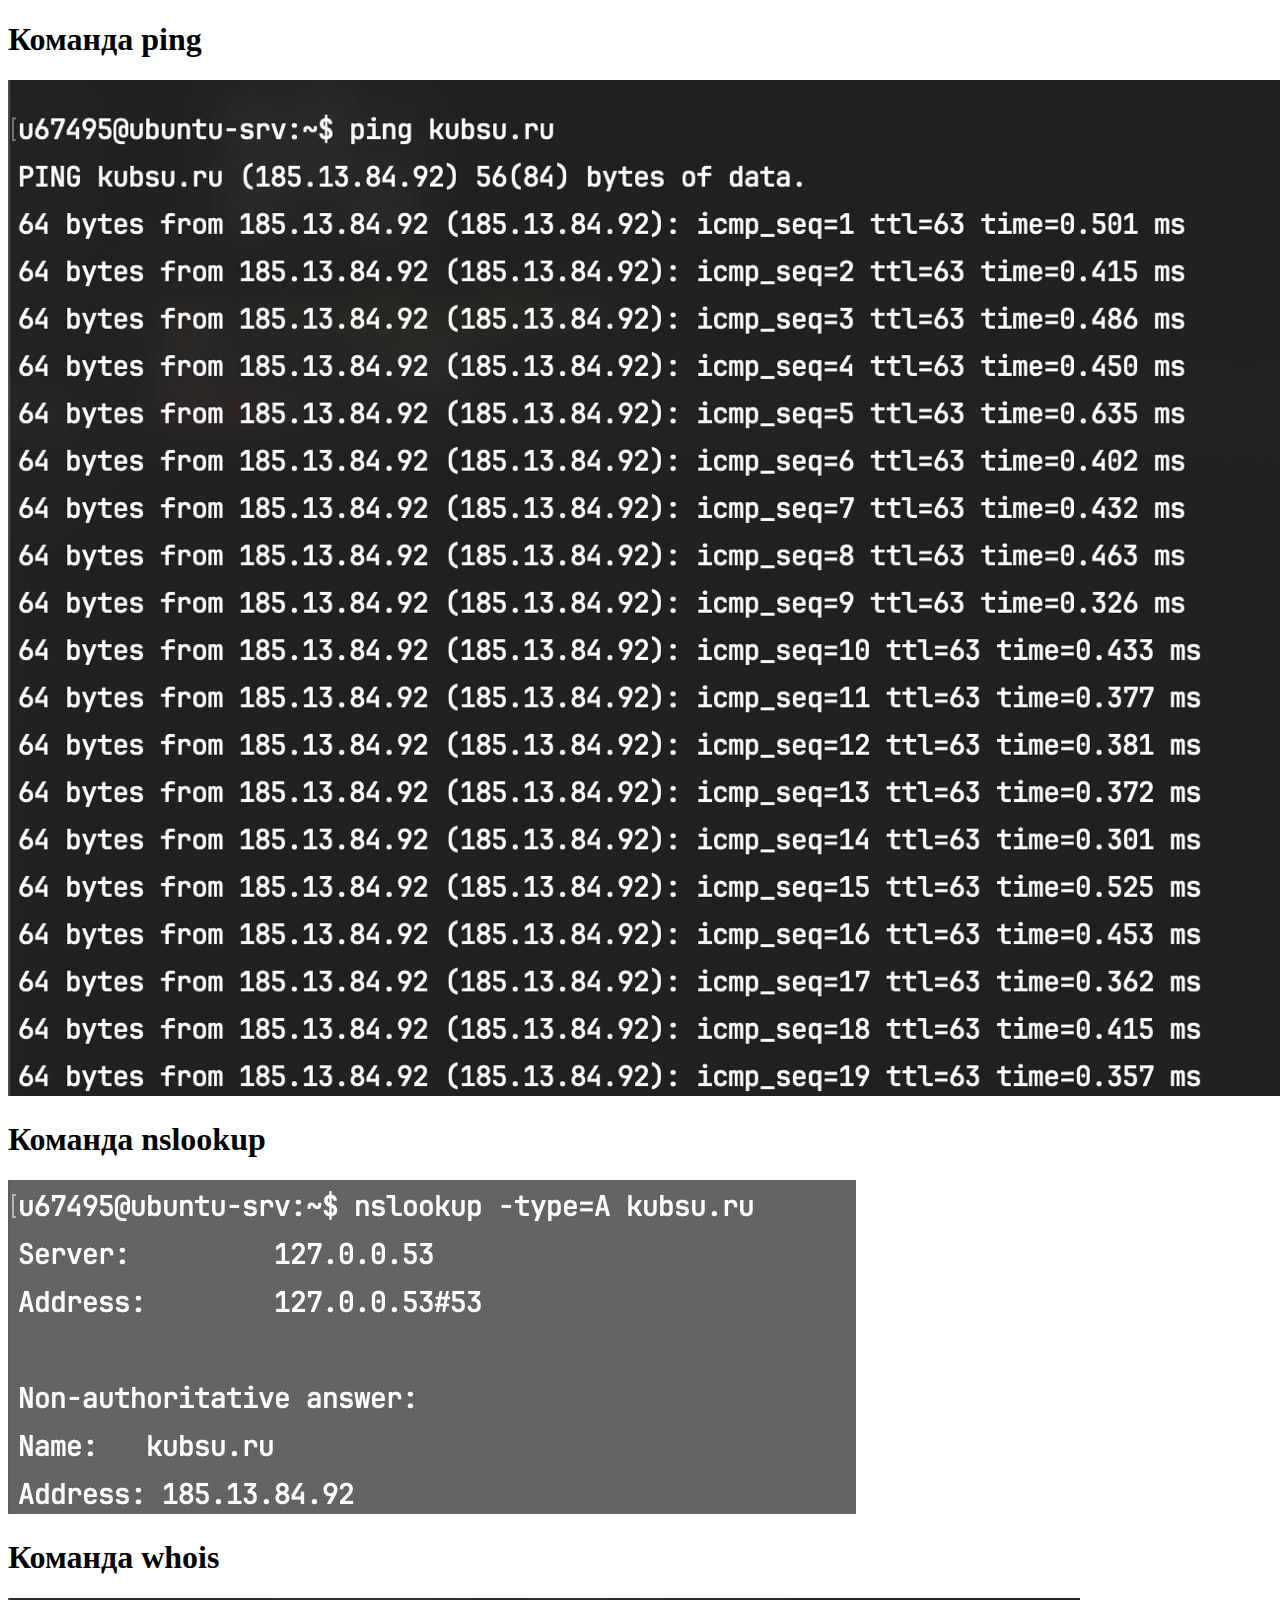
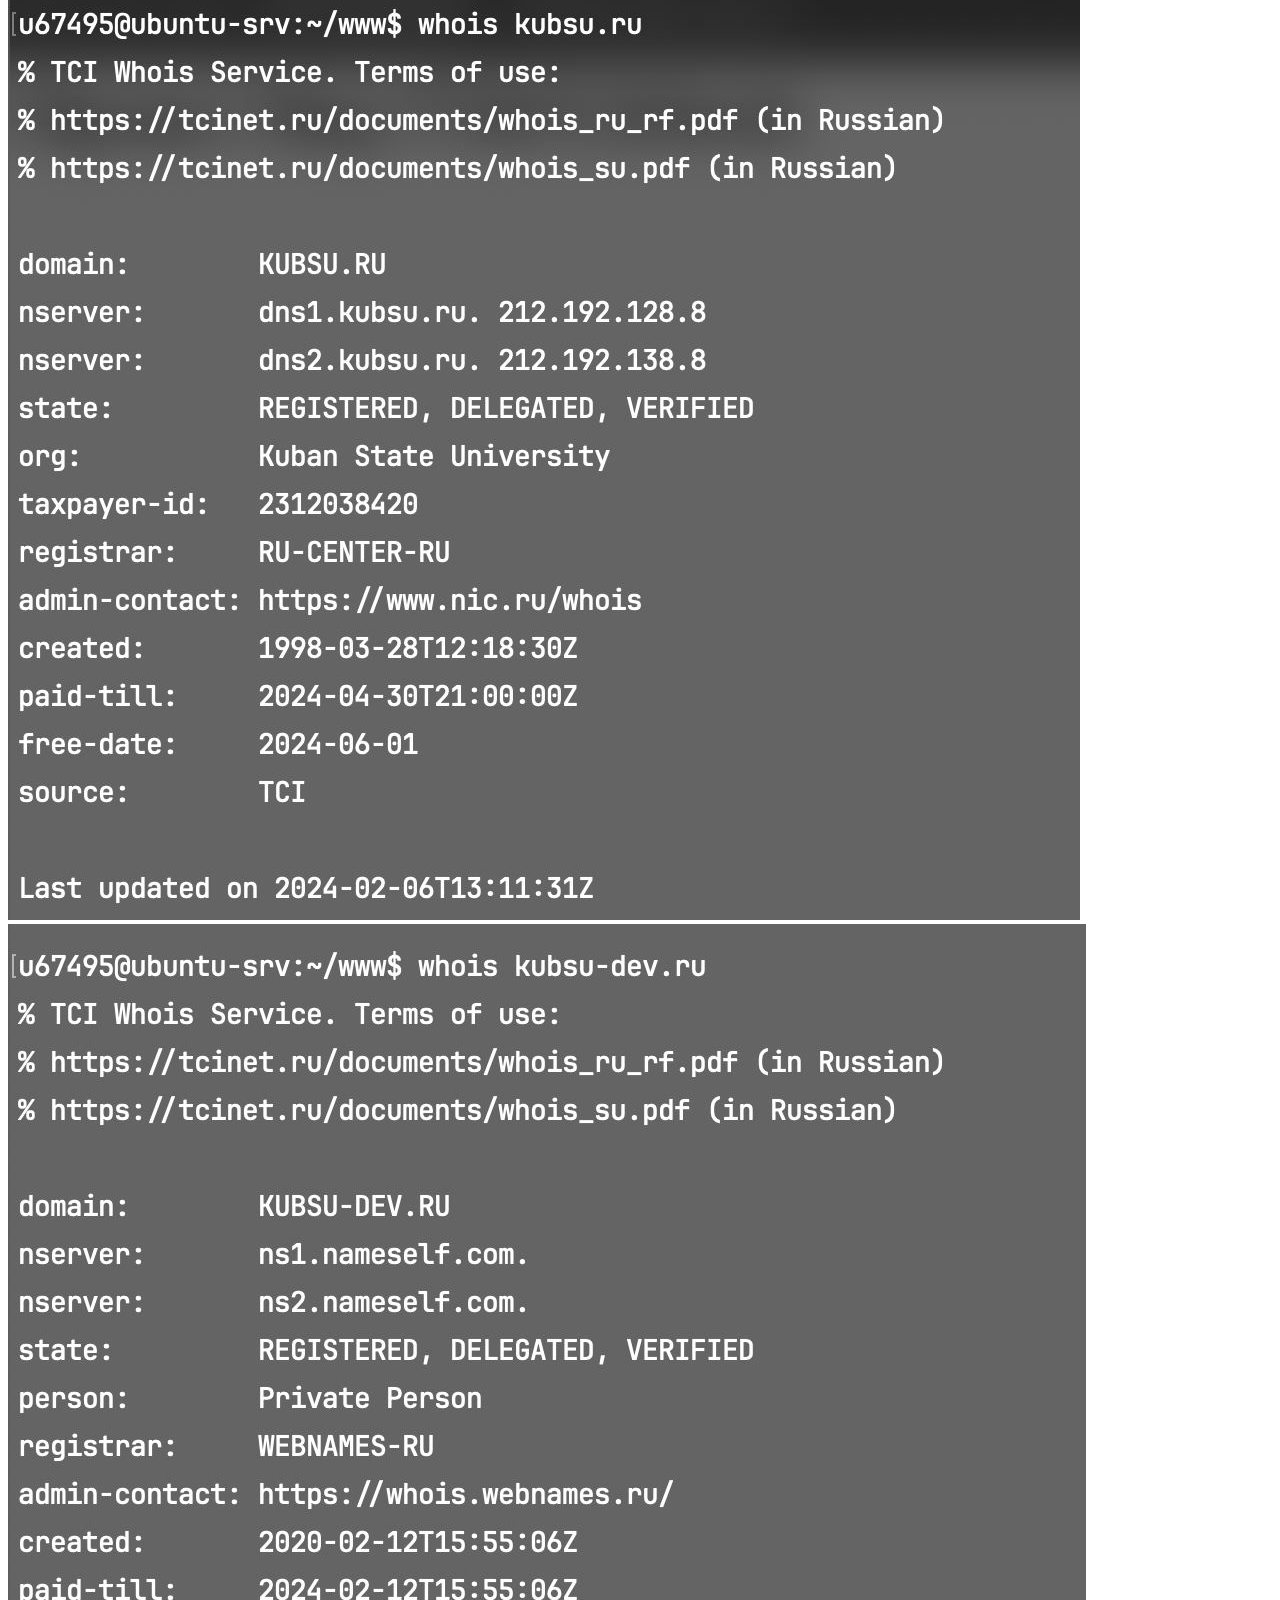
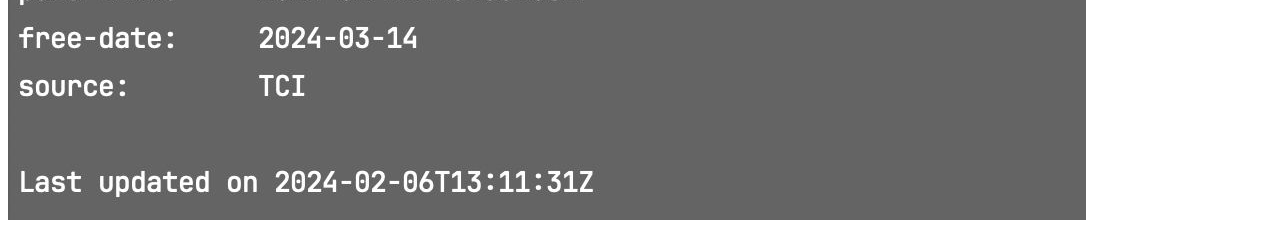
==== web1/index.html @ 8549be0e "created" ====
<!DOCTYPE html>
<html lang="en">
	<head>
		<meta charset="UTF-8" />
		<meta name="viewport" content="width=device-width, initial-scale=1.0" />
		<title>Задание 1</title>
	</head>
	<body>
		<h1>Команда ping</h1>
		<img src="./ping.jpg" alt="" />
		<h1>Команда nslookup</h1>
		<img src="./nslookup.jpg" alt="" />
		<h1>Команда whois</h1>
		<img src="./whois1.jpg" alt="" />
		<img src="./whois2.jpg" alt="" />
	</body>
</html>
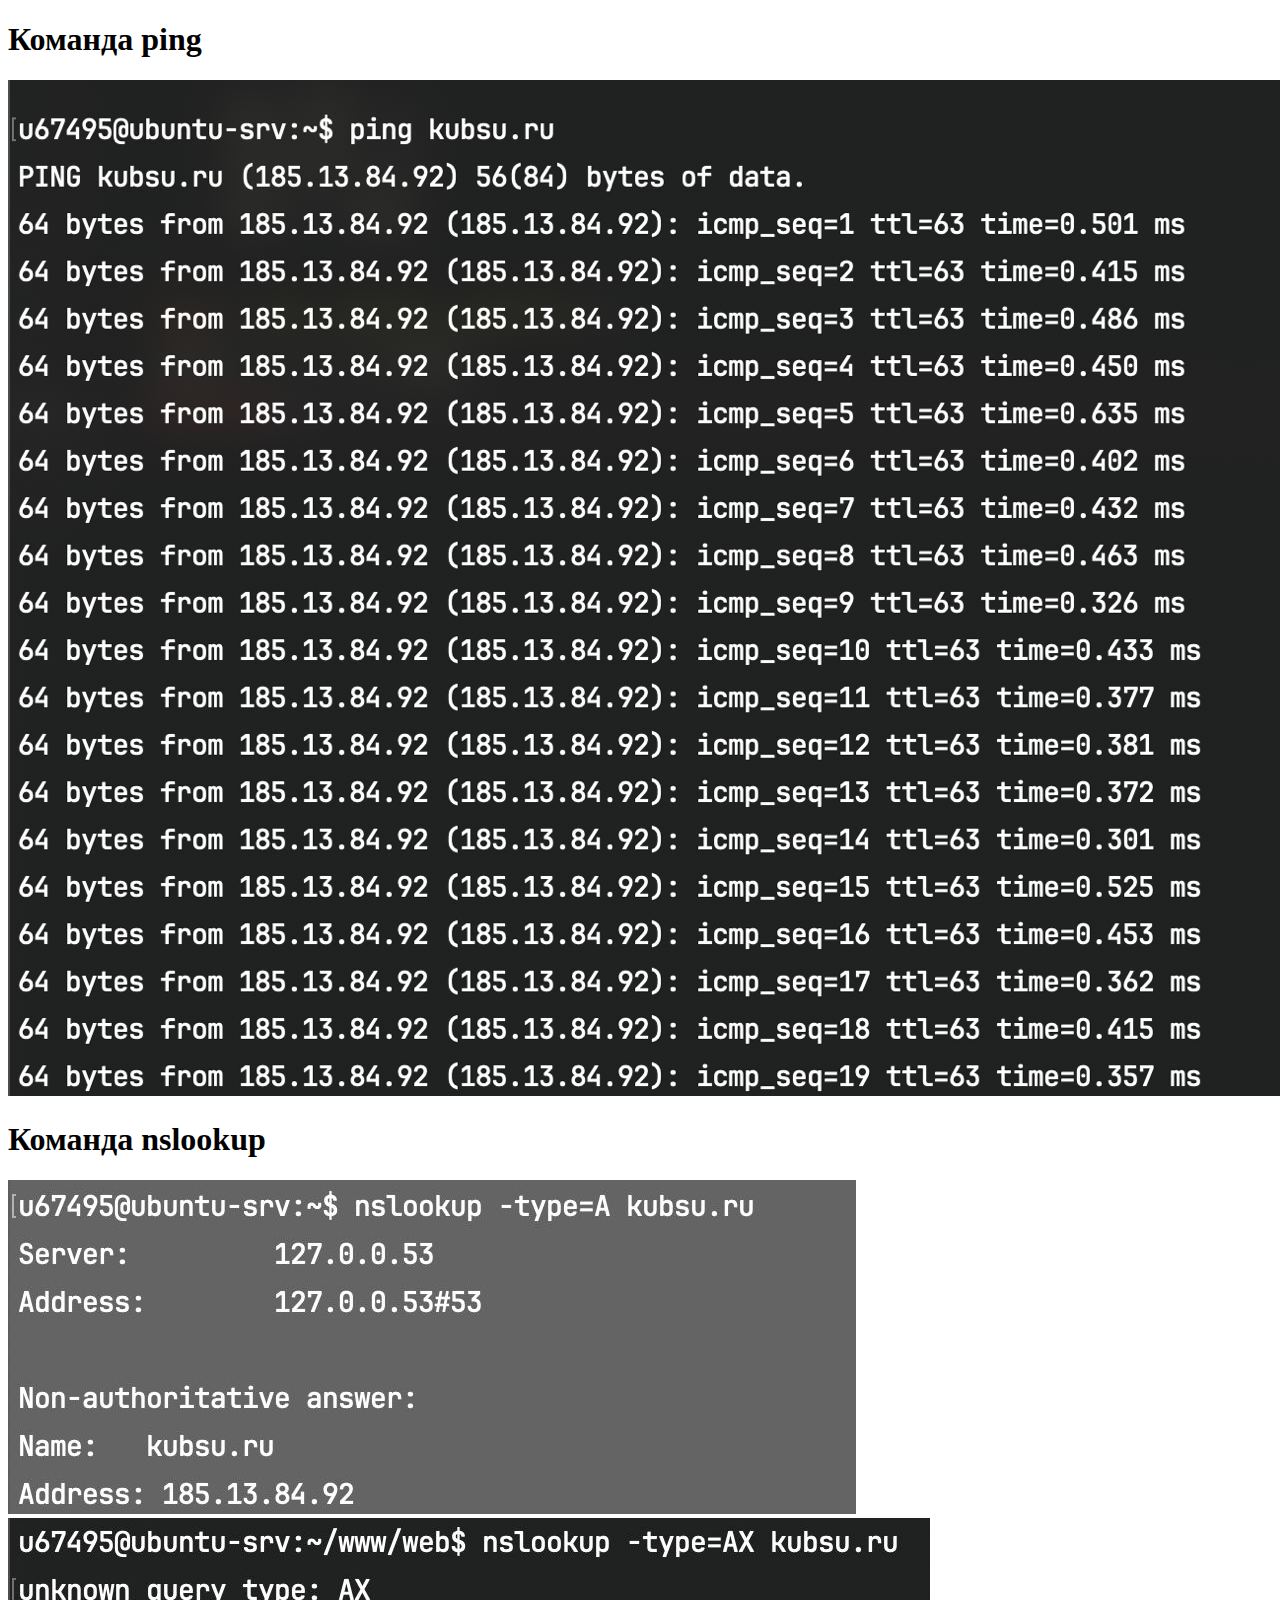
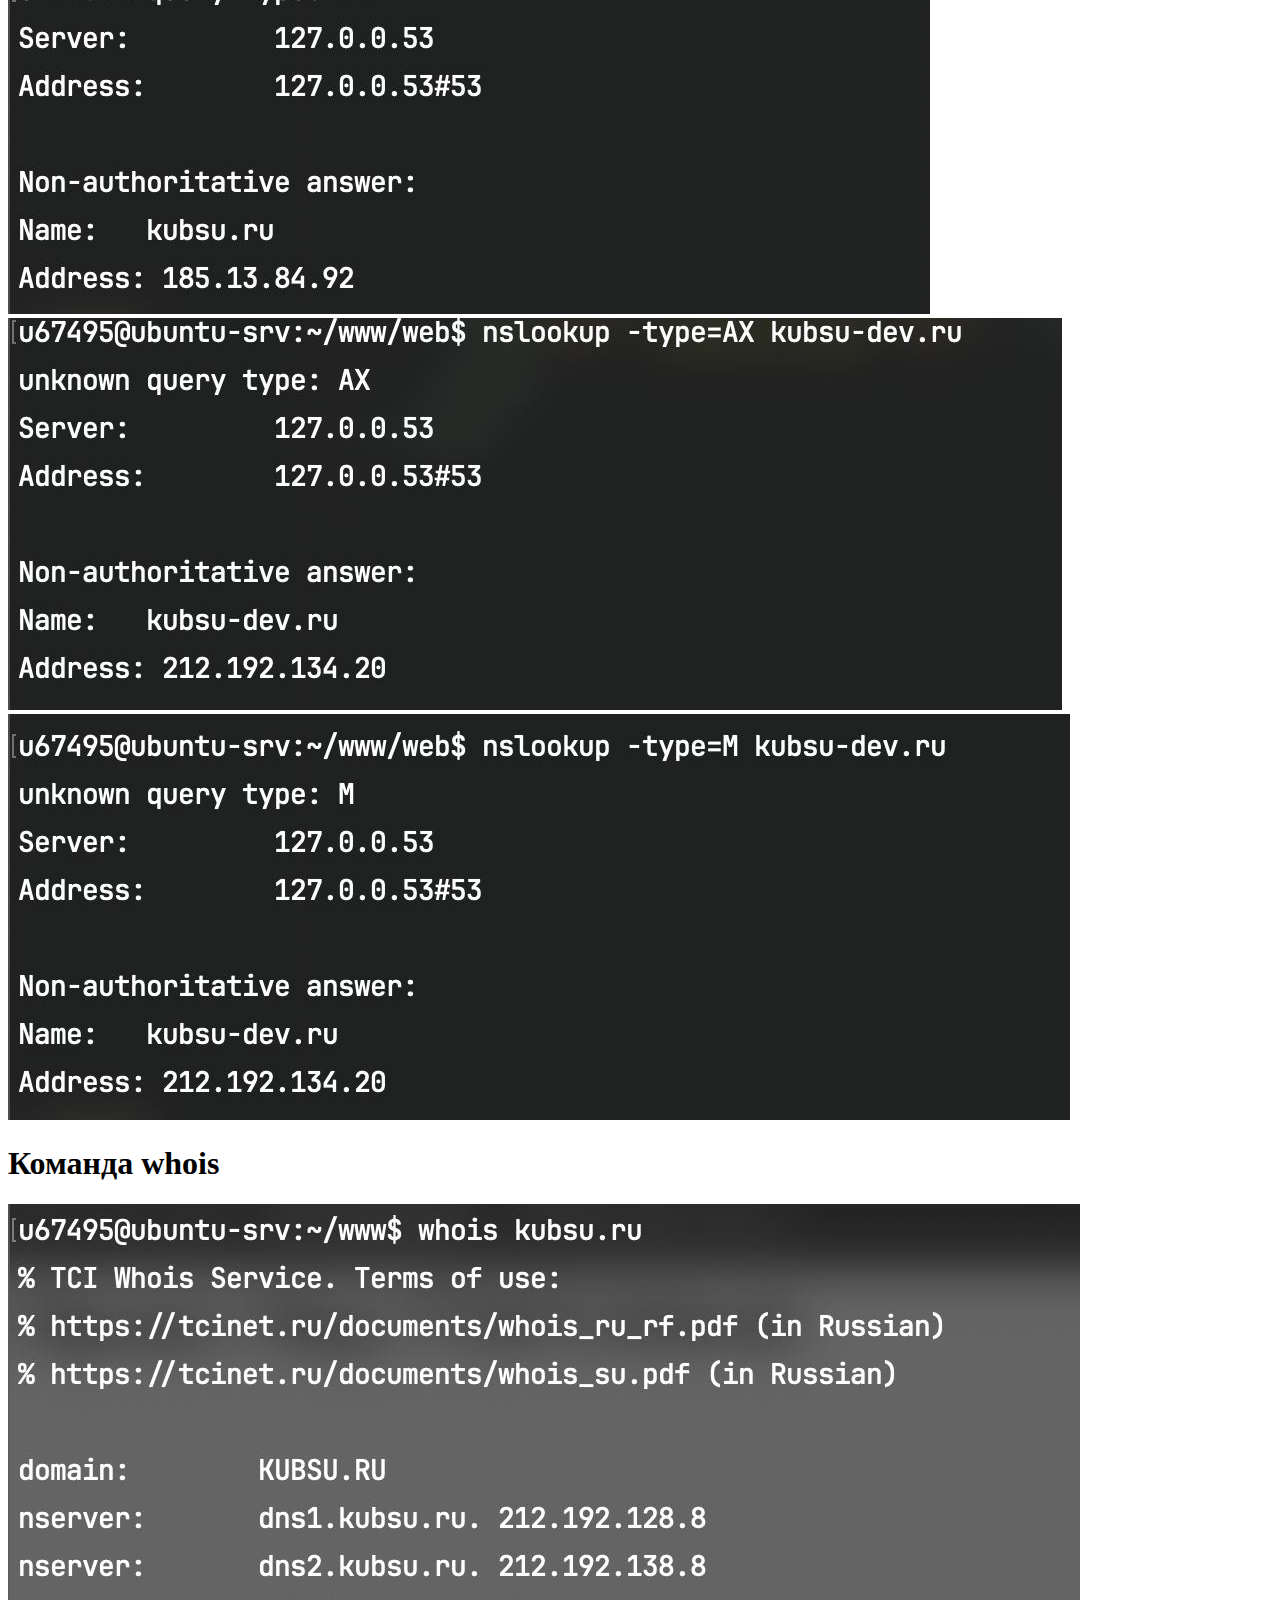
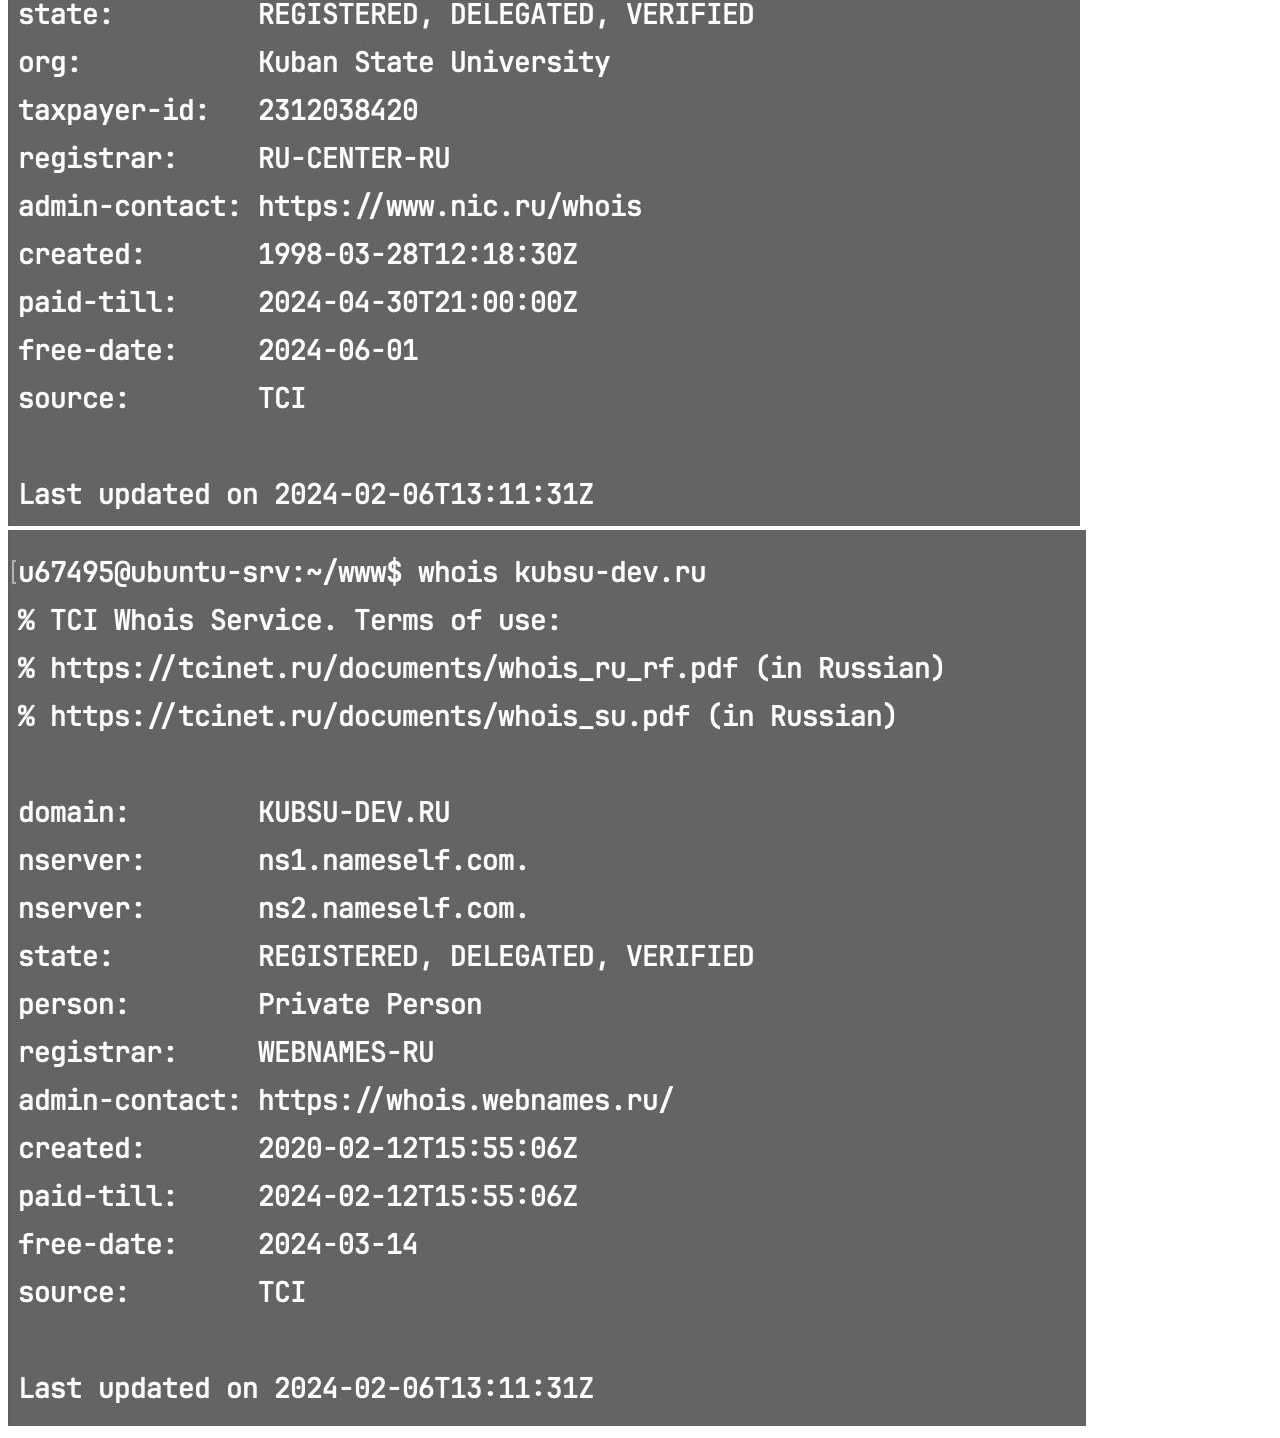
==== commit 190ae88e: "edited" ====
--- a/web1/index.html
+++ b/web1/index.html
@@ -9,7 +9,10 @@
 		<h1>Команда ping</h1>
 		<img src="./ping.jpg" alt="" />
 		<h1>Команда nslookup</h1>
-		<img src="./nslookup.jpg" alt="" />
+		<img src="./nslookup1.jpg" alt="" />
+		<img src="./nslookup2.jpg" alt="" />
+		<img src="./nslookup3.jpg" alt="" />
+		<img src="./nslookup4.jpg" alt="" />
 		<h1>Команда whois</h1>
 		<img src="./whois1.jpg" alt="" />
 		<img src="./whois2.jpg" alt="" />
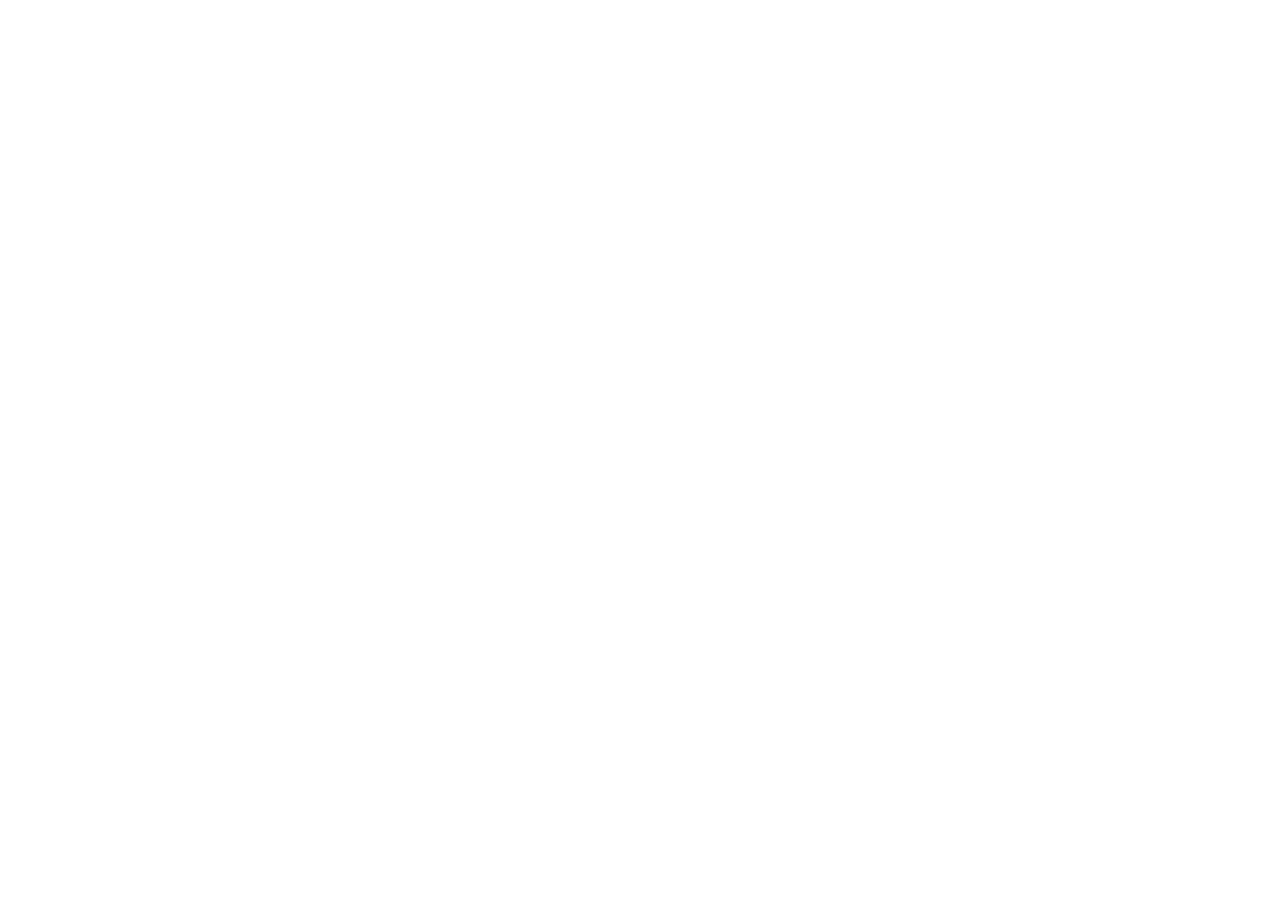
==== commit a1ba1c02: "Created Page" ====
--- a/web1/index.html
+++ b/web1/index.html
@@ -1,20 +1,14 @@
-<!DOCTYPE html>
+<!doctype html>
 <html lang="en">
-	<head>
-		<meta charset="UTF-8" />
-		<meta name="viewport" content="width=device-width, initial-scale=1.0" />
-		<title>Задание 1</title>
-	</head>
-	<body>
-		<h1>Команда ping</h1>
-		<img src="./ping.jpg" alt="" />
-		<h1>Команда nslookup</h1>
-		<img src="./nslookup1.jpg" alt="" />
-		<img src="./nslookup2.jpg" alt="" />
-		<img src="./nslookup3.jpg" alt="" />
-		<img src="./nslookup4.jpg" alt="" />
-		<h1>Команда whois</h1>
-		<img src="./whois1.jpg" alt="" />
-		<img src="./whois2.jpg" alt="" />
-	</body>
+  <head>
+    <meta charset="UTF-8" />
+    <link rel="icon" type="image/svg+xml" href="/vite.svg" />
+    <meta name="viewport" content="width=device-width, initial-scale=1.0" />
+    <title>Vite + React</title>
+    <script type="module" crossorigin src="/assets/index-7lc4qGbR.js"></script>
+    <link rel="stylesheet" crossorigin href="/assets/index-pzSqxZMM.css">
+  </head>
+  <body>
+    <div id="root"></div>
+  </body>
 </html>
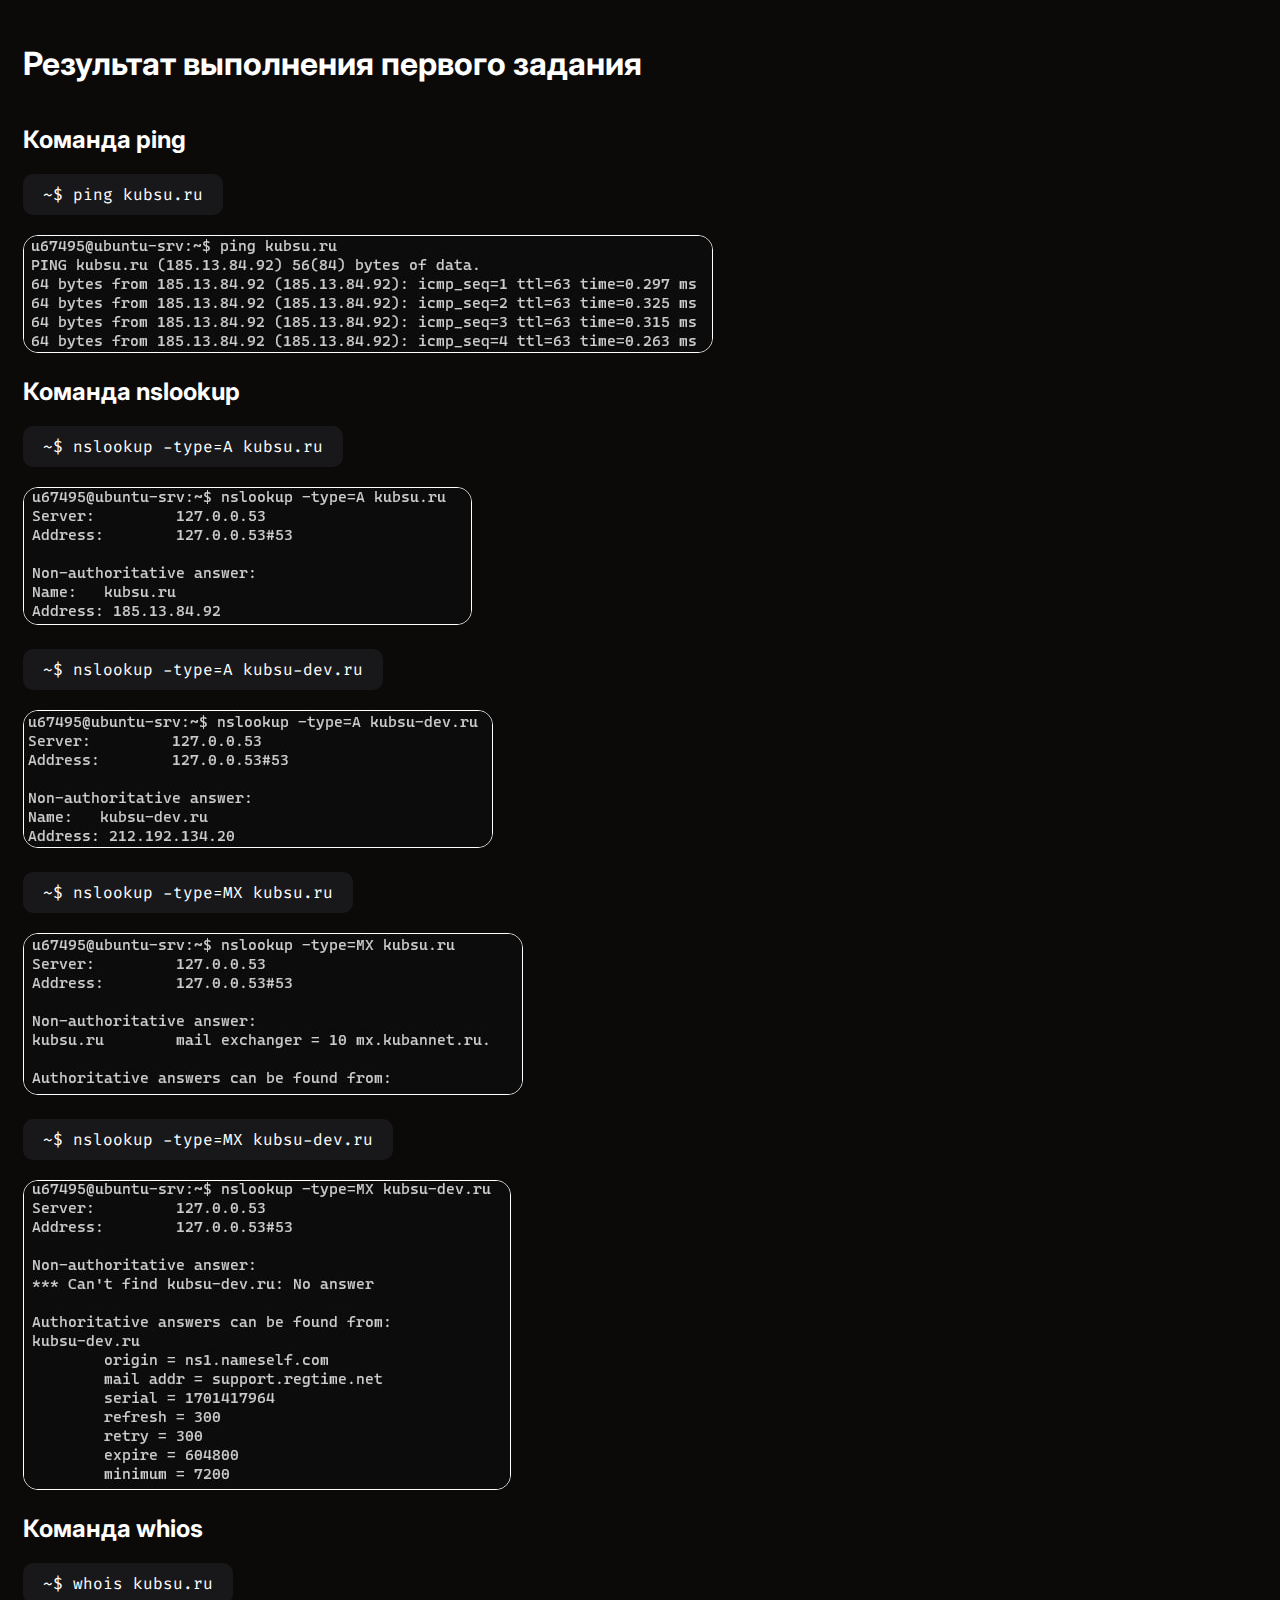
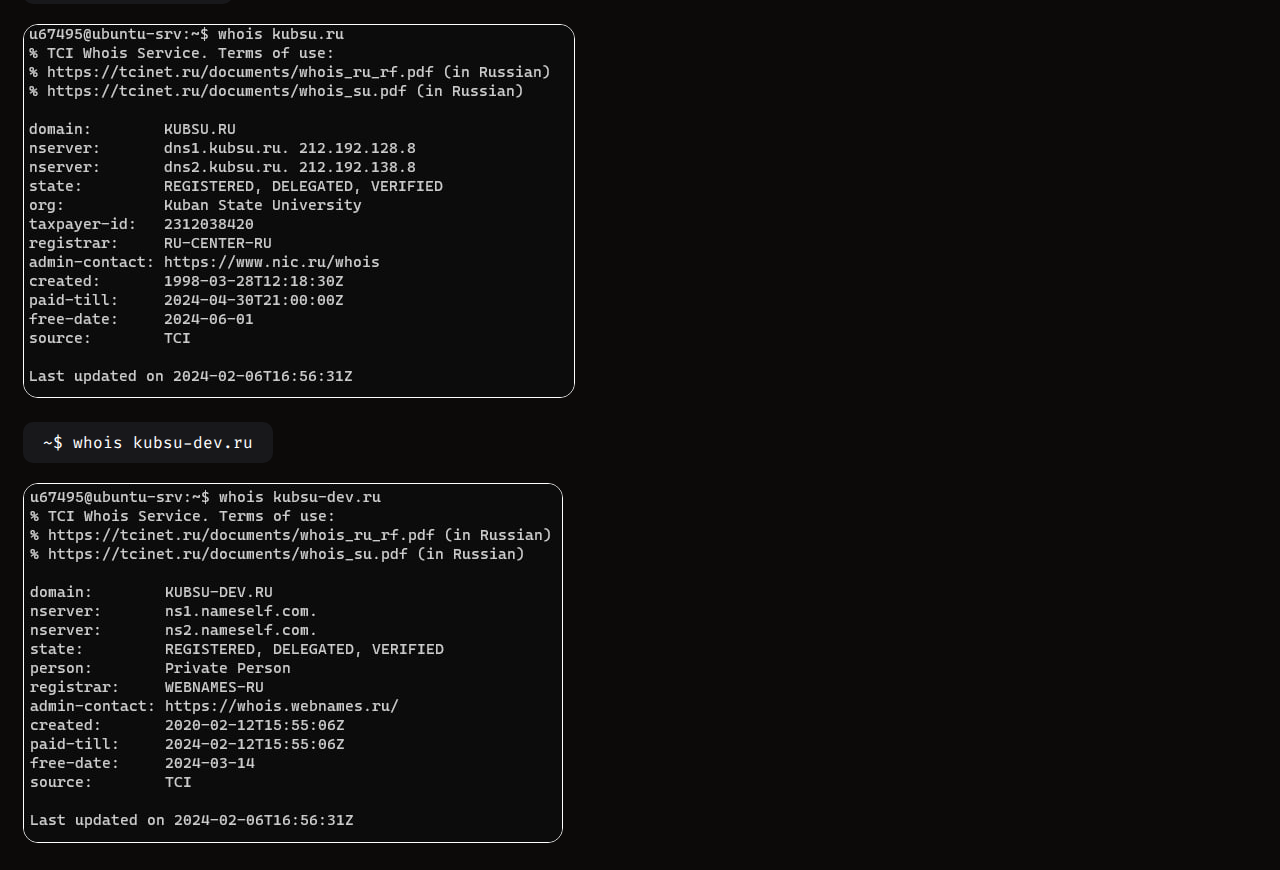
==== commit 1ebc80a2: "Fixed" ====
--- a/web1/index.html
+++ b/web1/index.html
@@ -1,14 +1,67 @@
-<!doctype html>
+<!DOCTYPE html>
 <html lang="en">
-  <head>
-    <meta charset="UTF-8" />
-    <link rel="icon" type="image/svg+xml" href="/vite.svg" />
-    <meta name="viewport" content="width=device-width, initial-scale=1.0" />
-    <title>Vite + React</title>
-    <script type="module" crossorigin src="/assets/index-7lc4qGbR.js"></script>
-    <link rel="stylesheet" crossorigin href="/assets/index-pzSqxZMM.css">
-  </head>
-  <body>
-    <div id="root"></div>
-  </body>
+	<head>
+		<meta charset="UTF-8" />
+		<meta name="viewport" content="width=device-width, initial-scale=1.0" />
+		<link rel="stylesheet" href="./main.css" />
+		<title>Результат выполнения первого задания</title>
+	</head>
+	<body>
+		<div class="main">
+			<h1 className="text-4xl font-bold">
+				Результат выполнения первого задания
+			</h1>
+			<div className="subtask">
+				<h2 className="text-2xl font-semibold">Команда ping</h2>
+				<div class="code-block">~$ ping kubsu.ru</div>
+				<img
+					src="./ping.jpg"
+					alt=""
+					className="rounded-xl border border-white w-[800px]"
+				/>
+			</div>
+			<div className="subtask">
+				<h2 className="">Команда nslookup</h2>
+				<div class="code-block">~$ nslookup -type=A kubsu.ru</div>
+				<img
+					src="./nslookup1.jpg"
+					alt=""
+					className="rounded-xl border border-white w-[800px]"
+				/>
+				<div class="code-block">~$ nslookup -type=A kubsu-dev.ru</div>
+				<img
+					src="./nslookup2.jpg"
+					alt=""
+					className="rounded-xl border border-white w-[800px]"
+				/>
+				<div class="code-block">~$ nslookup -type=MX kubsu.ru</div>
+				<img
+					src="./nslookup3.jpg"
+					alt=""
+					className="rounded-xl border border-white w-[800px]"
+				/>
+				<div class="code-block">~$ nslookup -type=MX kubsu-dev.ru</div>
+				<img
+					src="./nslookup4.jpg"
+					alt=""
+					className="rounded-xl border border-white w-[800px]"
+				/>
+			</div>
+			<div className="subtask">
+				<h2 className="text-2xl font-semibold">Команда whios</h2>
+				<div class="code-block">~$ whois kubsu.ru</div>
+				<img
+					src="./whois1.jpg"
+					alt=""
+					className="rounded-xl border border-white w-[800px]"
+				/>
+				<div class="code-block">~$ whois kubsu-dev.ru</div>
+				<img
+					src="./whois2.jpg"
+					alt=""
+					className="rounded-xl border border-white w-[800px]"
+				/>
+			</div>
+		</div>
+	</body>
 </html>
--- a/web1/main.css
+++ b/web1/main.css
@@ -0,0 +1,45 @@
+@import url("https://fonts.googleapis.com/css2?family=Fira+Code:wght@500&family=Inter:wght@400;500;600;700&display=swap");
+
+@tailwind base;
+@tailwind components;
+@tailwind utilities;
+
+html {
+	min-height: 100vh;
+	background-color: #0c0a09;
+	color: white;
+}
+
+body {
+	padding: 15px;
+}
+
+h1,
+h2 {
+	font-family: "Inter", sans-serif;
+}
+
+.main {
+	display: flex;
+	flex-direction: column;
+}
+
+.code-block {
+	font-family: "Fira Code", monospace;
+	background-color: #18181b;
+	padding: 10px 20px;
+	border-radius: 10px;
+	margin-top: 20px;
+	margin-bottom: 20px;
+	max-width: max-content;
+}
+
+.subtask {
+	display: flex;
+	flex-direction: column;
+}
+
+img {
+	border-radius: 15px;
+	border: 1px solid white;
+}
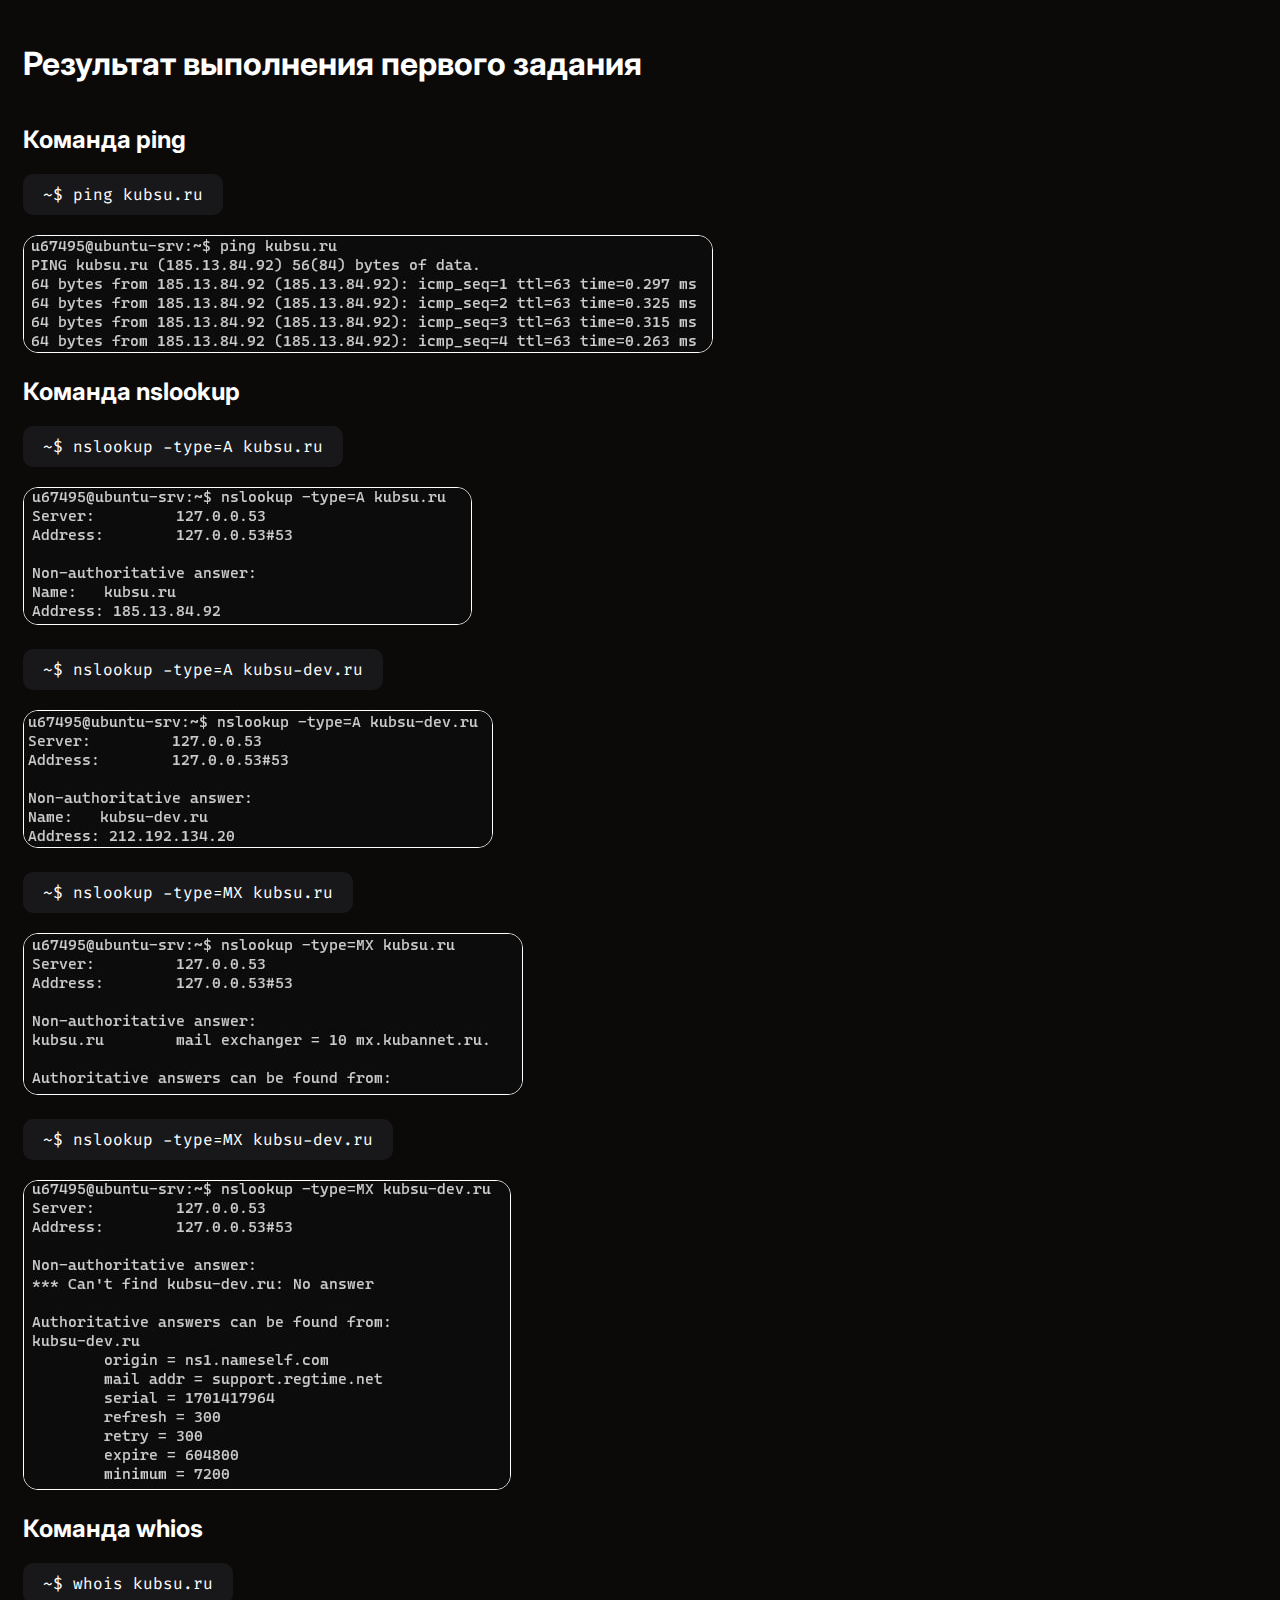
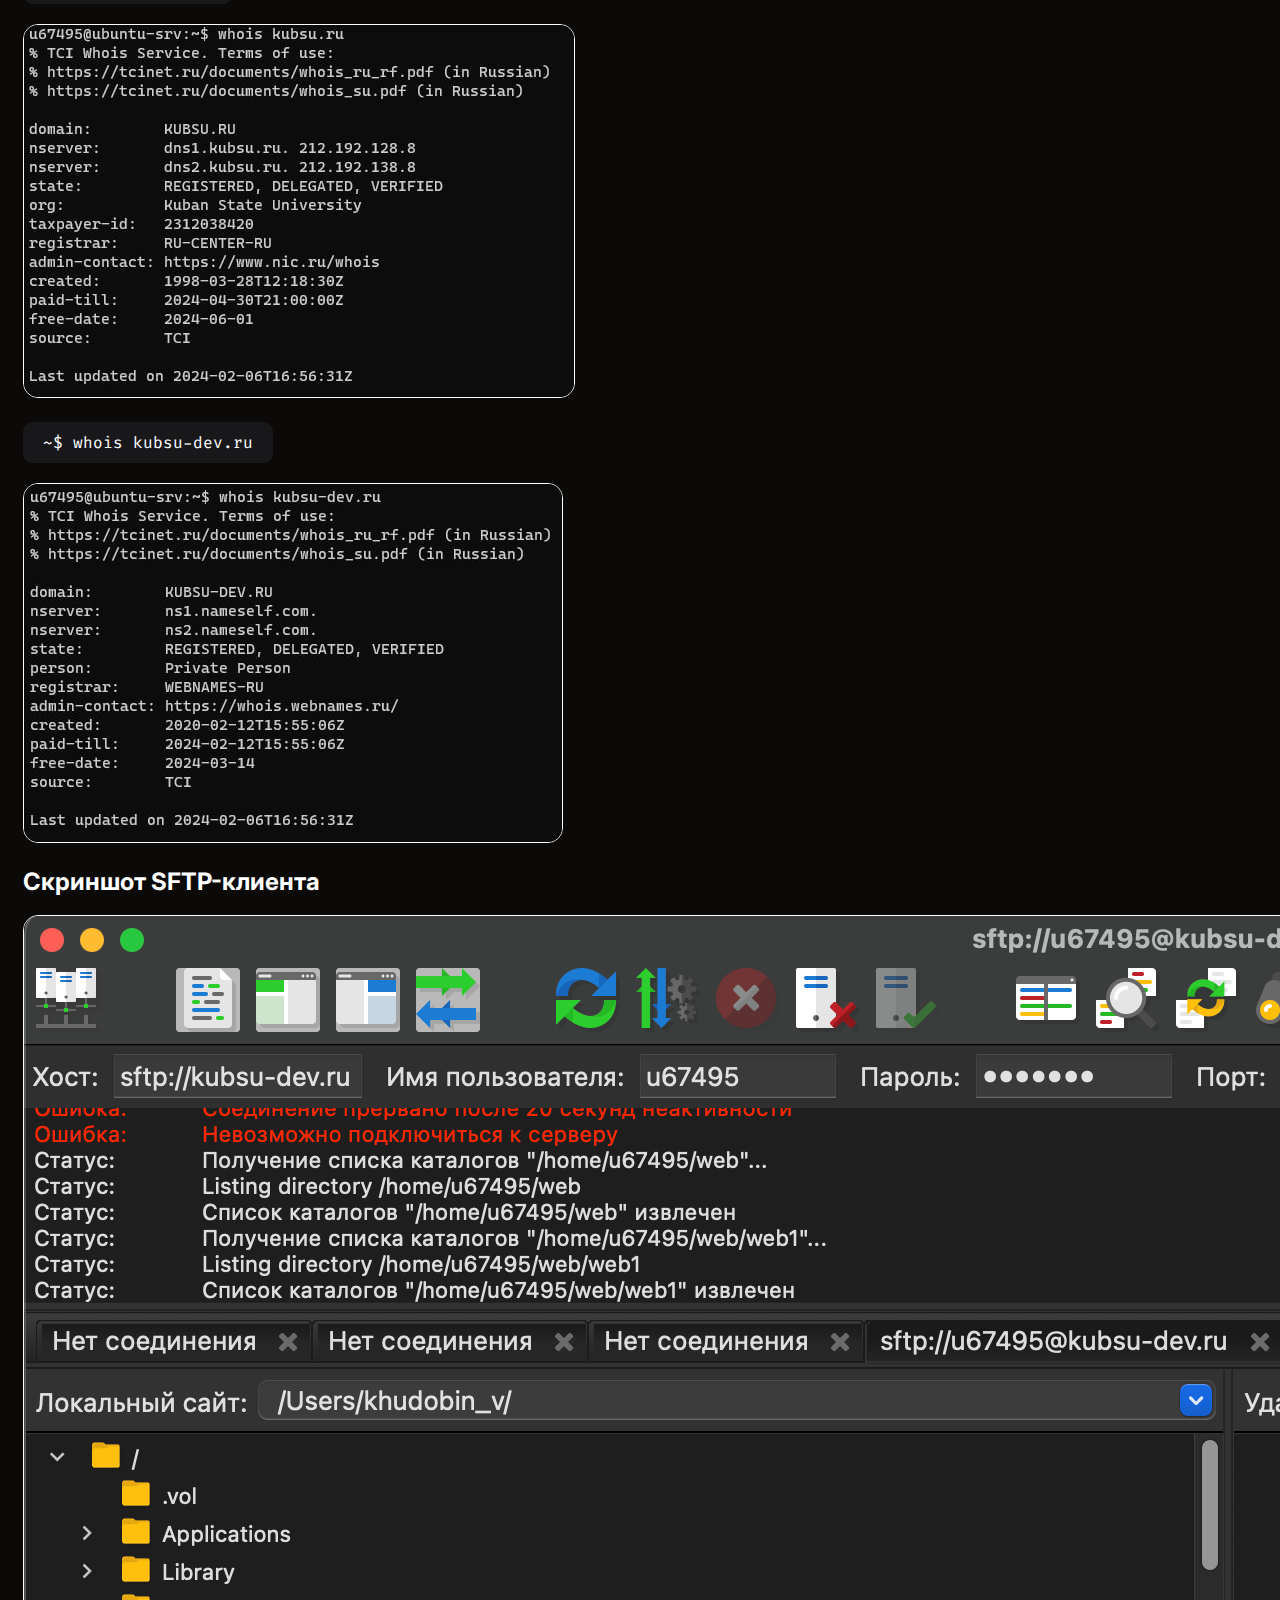
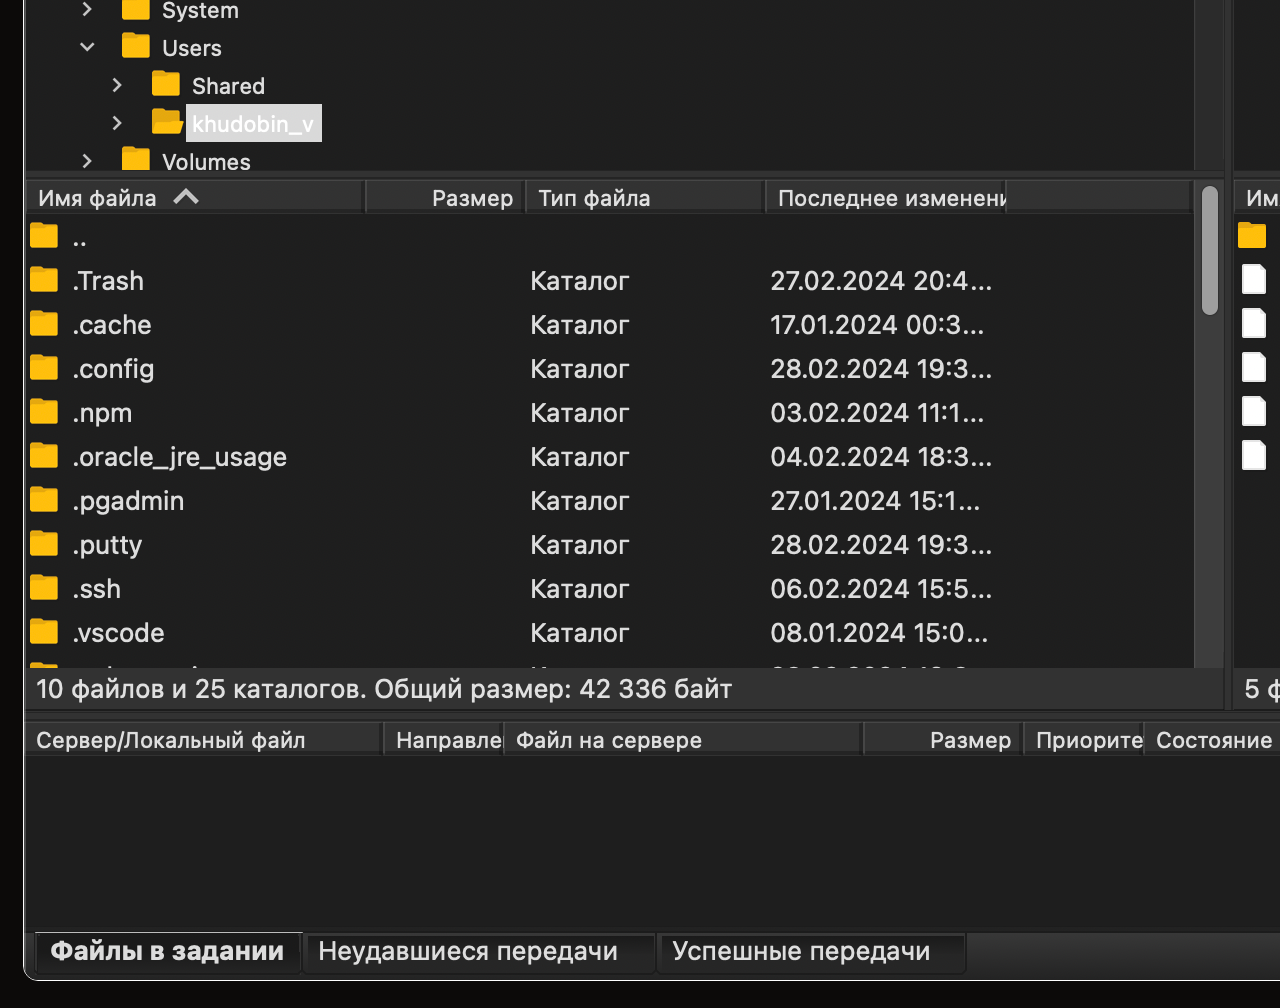
==== commit b5c2e15e: "Update index.html - Added SFTP-client screenshot" ====
--- a/web1/index.html
+++ b/web1/index.html
@@ -62,6 +62,14 @@
 					className="rounded-xl border border-white w-[800px]"
 				/>
 			</div>
+			<div className="subtask">
+				<h2 className="text-2xl font-semibold">Скриншот SFTP-клиента</h2>
+				<img
+					src="./sftp.png"
+					alt=""
+					className="rounded-xl border border-white w-[800px]"
+				/>
+			</div>
 		</div>
 	</body>
 </html>
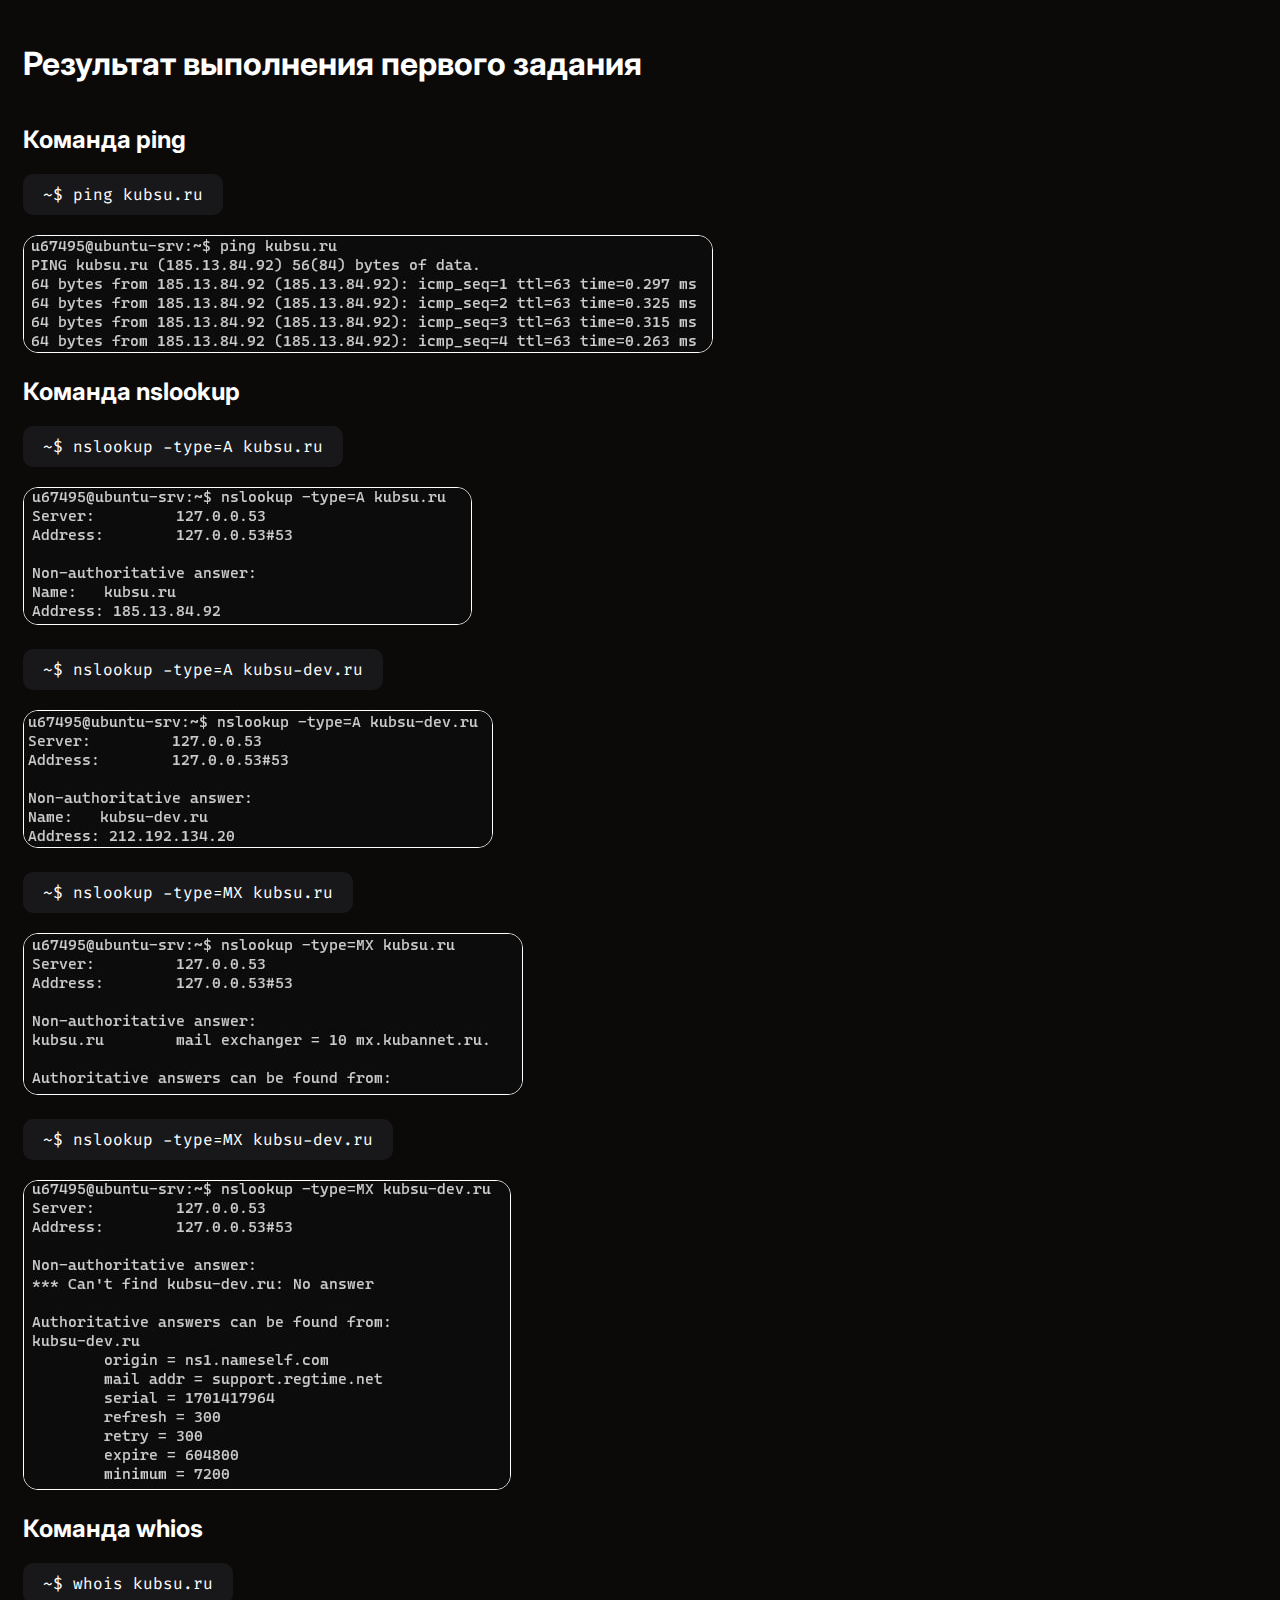
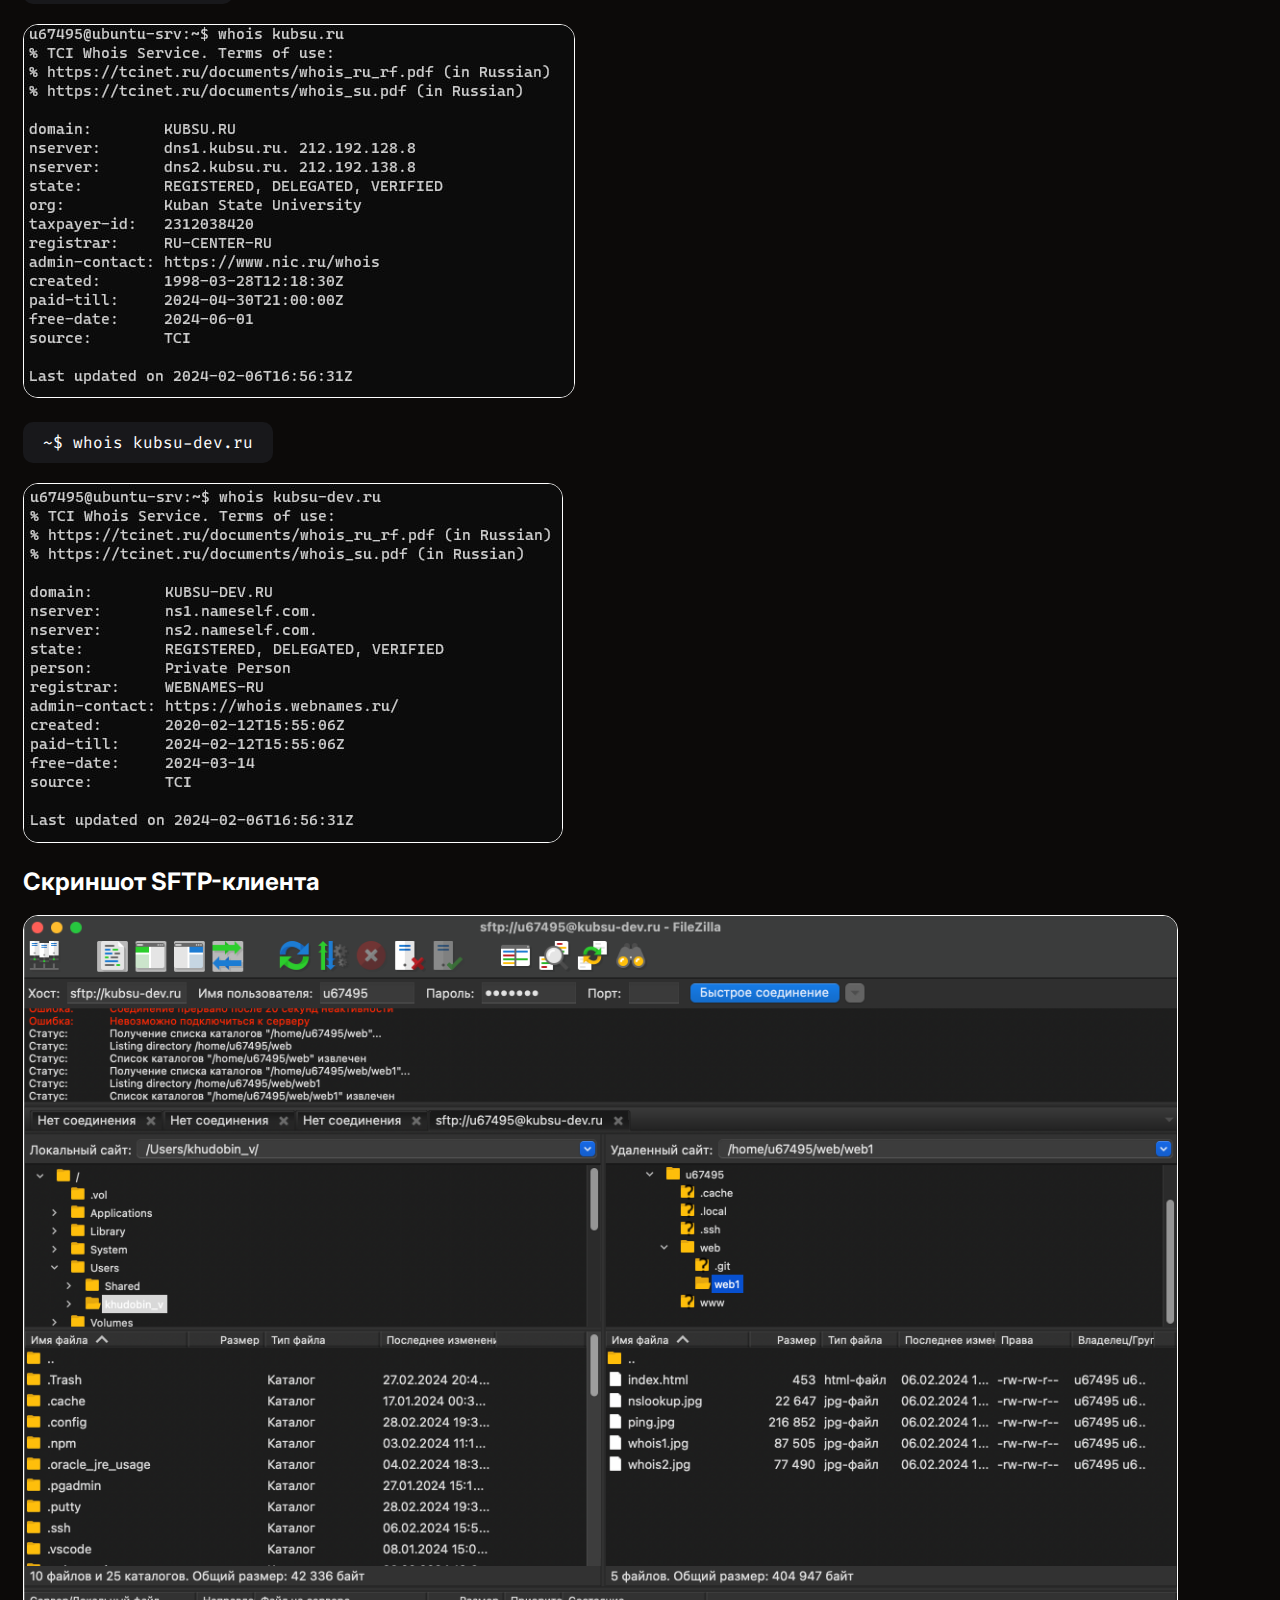
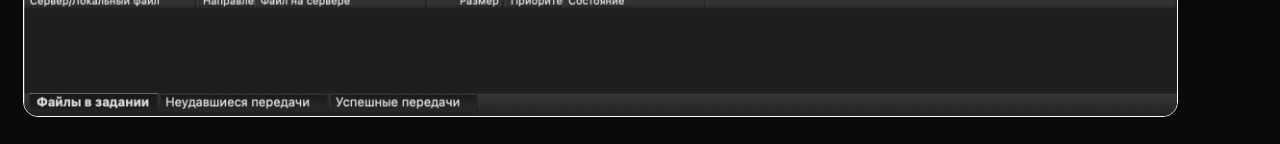
==== commit e868f1ee: "Заливка данных на сервер" ====
--- a/web1/index.html
+++ b/web1/index.html
@@ -67,6 +67,7 @@
 				<img
 					src="./sftp.png"
 					alt=""
+					height=800
 					className="rounded-xl border border-white w-[800px]"
 				/>
 			</div>
